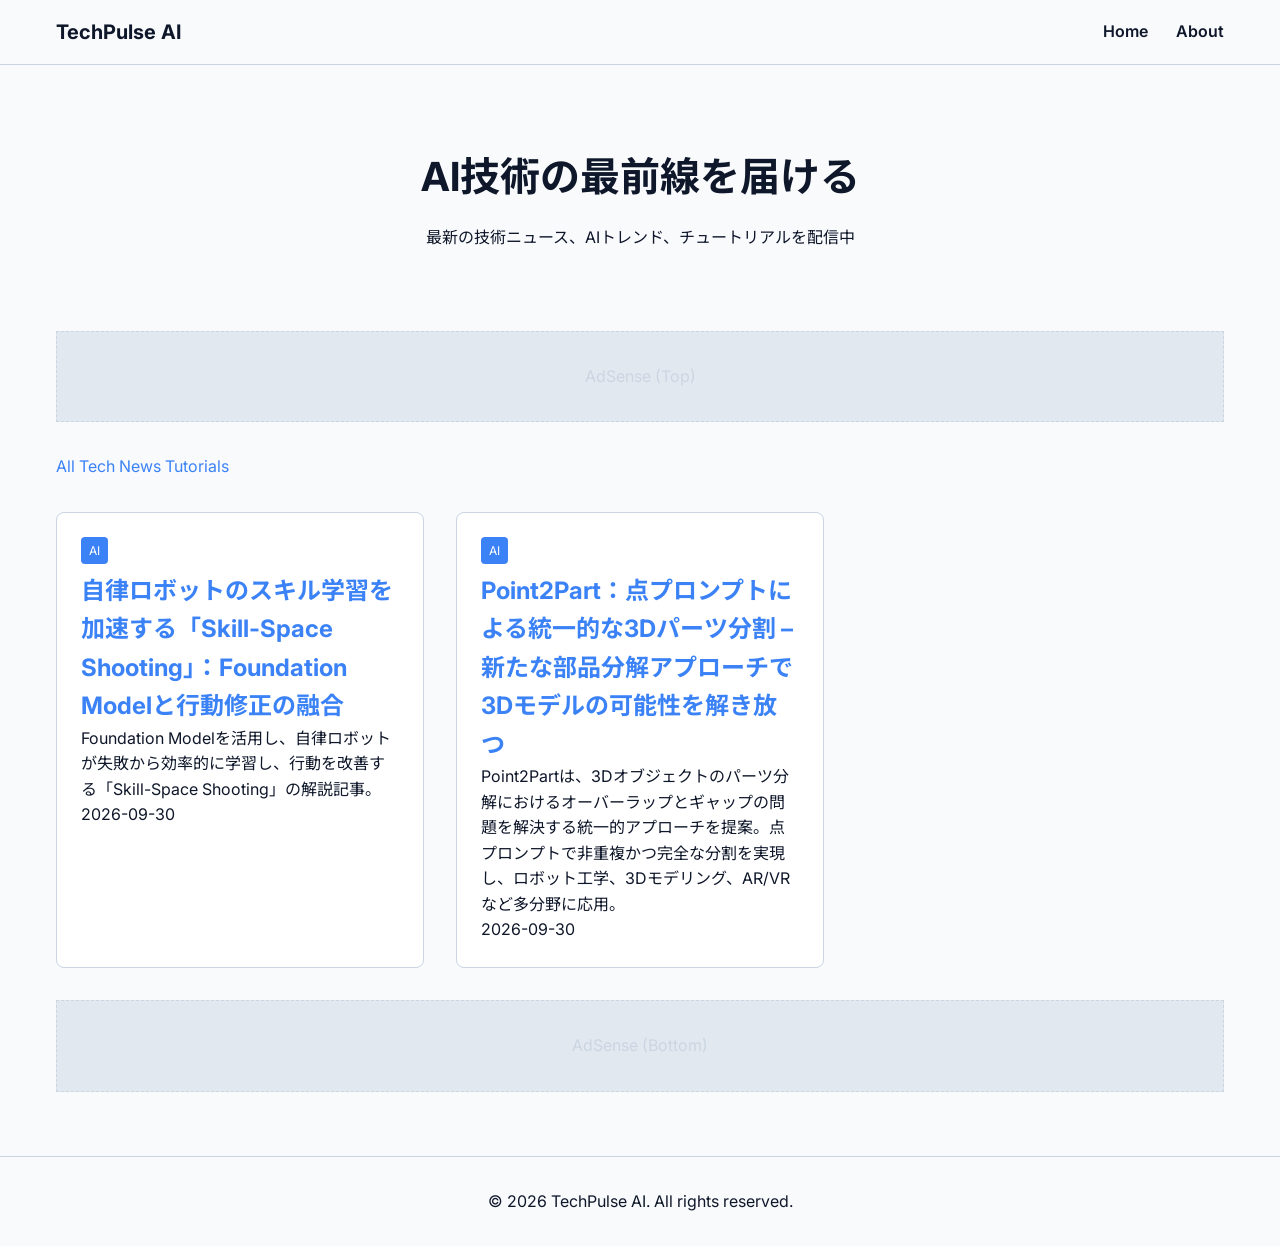
==== index.html @ 322b9809 "feat: 初回デプロイ - AI自動生成テックブログ TechPulse AI - 2本のAI技術記事を自動生成・公開 - SEO最適化済み（OGP, JSON-LD, sitemap.xml, r" ====
<!DOCTYPE html>
<html lang="ja">
<head>
    <meta charset="UTF-8">
    <meta name="viewport" content="width=device-width, initial-scale=1.0">
    <title>TechPulse AI | AI技術の最前線</title>
    
    

    <link rel="preconnect" href="https://fonts.googleapis.com">
    <link rel="preconnect" href="https://fonts.gstatic.com" crossorigin>
    <link href="https://fonts.googleapis.com/css2?family=Inter:wght@400;600&family=Noto+Sans+JP:wght@400;700&display=swap" rel="stylesheet">
    <link rel="stylesheet" href="/assets/css/style.css">

    <!-- Google Analytics Placeholder -->
    <!-- <script async src="https://www.googletagmanager.com/gtag/js?id=G-XXXXXXXXXX"></script> -->
    
    <!-- AdSense Auto-ads Placeholder -->
    <!-- <script async src="https://pagead2.googlesyndication.com/pagead/js/adsbygoogle.js?client=ca-pub-XXXXXXXXXXXXXXXX" crossorigin="anonymous"></script> -->
    
    
</head>
<body>
    <header class="site-header">
        <div class="container">
            <a href="/" class="site-title">TechPulse AI</a>
            <nav class="site-nav">
                <a href="/">Home</a>
                <a href="/about.html">About</a>
            </nav>
        </div>
    </header>

    <main class="main-content">
        
<div class="container">
    <div class="hero">
        <h1>AI技術の最前線を届ける</h1>
        <p>最新の技術ニュース、AIトレンド、チュートリアルを配信中</p>
    </div>

    <!-- AdSense Top Placeholder -->
    <div class="ad-placeholder">AdSense (Top)</div>

    <div class="category-filter">
        <a href="/" class="active">All</a>
        <a href="/category/tech_news.html">Tech News</a>
        <a href="/category/tutorial.html">Tutorials</a>
    </div>

    <div class="article-grid">
        
        <article class="article-card">
            <div class="article-card-content">
                <span class="category-tag">AI</span>
                <h2><a href="/posts/article-f592224b.html">自律ロボットのスキル学習を加速する「Skill-Space Shooting」：Foundation Modelと行動修正の融合</a></h2>
                <p class="description">Foundation Modelを活用し、自律ロボットが失敗から効率的に学習し、行動を改善する「Skill-Space Shooting」の解説記事。</p>
                <div class="meta">
                    <time datetime="2026-09-30">2026-09-30</time>
                </div>
            </div>
        </article>
        
        <article class="article-card">
            <div class="article-card-content">
                <span class="category-tag">AI</span>
                <h2><a href="/posts/article-74b3986c.html">Point2Part：点プロンプトによる統一的な3Dパーツ分割 – 新たな部品分解アプローチで3Dモデルの可能性を解き放つ</a></h2>
                <p class="description">Point2Partは、3Dオブジェクトのパーツ分解におけるオーバーラップとギャップの問題を解決する統一的アプローチを提案。点プロンプトで非重複かつ完全な分割を実現し、ロボット工学、3Dモデリング、AR/VRなど多分野に応用。</p>
                <div class="meta">
                    <time datetime="2026-09-30">2026-09-30</time>
                </div>
            </div>
        </article>
        
    </div>

    <!-- Pagination -->
    <div class="pagination">
        
        
    </div>

    <!-- AdSense Bottom Placeholder -->
    <div class="ad-placeholder">AdSense (Bottom)</div>
</div>

    </main>

    <footer class="site-footer">
        <div class="container">
            <p>&copy; 2026 TechPulse AI. All rights reserved.</p>
        </div>
    </footer>
</body>
</html>
---- assets/css/style.css ----
:root {
    --bg-color: #0f172a;
    --text-color: #f8fafc;
    --primary-color: #3b82f6;
    --secondary-color: #1e293b;
    --border-color: #334155;
    --card-bg: #1e293b;
    --nav-bg: rgba(15, 23, 42, 0.9);
}

@media (prefers-color-scheme: light) {
    :root {
        --bg-color: #f8fafc;
        --text-color: #0f172a;
        --secondary-color: #e2e8f0;
        --border-color: #cbd5e1;
        --card-bg: #ffffff;
        --nav-bg: rgba(248, 250, 252, 0.9);
    }
}

* {
    box-sizing: border-box;
    margin: 0;
    padding: 0;
}

body {
    font-family: 'Inter', 'Noto Sans JP', sans-serif;
    background-color: var(--bg-color);
    color: var(--text-color);
    line-height: 1.6;
    -webkit-font-smoothing: antialiased;
}

a {
    color: var(--primary-color);
    text-decoration: none;
    transition: color 0.2s;
}

a:hover {
    color: #60a5fa;
}

.container {
    width: 100%;
    max-width: 1200px;
    margin: 0 auto;
    padding: 0 1rem;
}

.site-header {
    position: sticky;
    top: 0;
    background: var(--nav-bg);
    backdrop-filter: blur(8px);
    border-bottom: 1px solid var(--border-color);
    z-index: 100;
}

.site-header .container {
    display: flex;
    justify-content: space-between;
    align-items: center;
    height: 4rem;
}

.site-title {
    font-weight: 700;
    font-size: 1.25rem;
    color: var(--text-color);
}

.site-nav a {
    color: var(--text-color);
    margin-left: 1.5rem;
    font-weight: 600;
}

.main-content {
    min-height: calc(100vh - 8rem);
    padding: 2rem 0;
}

.hero {
    text-align: center;
    padding: 3rem 0;
}

.hero h1 {
    font-size: 2.5rem;
    margin-bottom: 1rem;
}

.article-grid {
    display: grid;
    grid-template-columns: repeat(auto-fill, minmax(300px, 1fr));
    gap: 2rem;
    margin: 2rem 0;
}

.article-card {
    background: var(--card-bg);
    border: 1px solid var(--border-color);
    border-radius: 0.5rem;
    overflow: hidden;
    transition: transform 0.2s;
}

.article-card:hover {
    transform: translateY(-4px);
}

.article-card-content {
    padding: 1.5rem;
}

.category-tag {
    font-size: 0.75rem;
    text-transform: uppercase;
    background: var(--primary-color);
    color: #fff;
    padding: 0.25rem 0.5rem;
    border-radius: 0.25rem;
    display: inline-block;
    margin-bottom: 0.5rem;
}

.ad-placeholder {
    background: var(--secondary-color);
    border: 1px dashed var(--border-color);
    padding: 2rem;
    text-align: center;
    margin: 2rem 0;
    color: var(--border-color);
}

.article-container {
    max-width: 800px;
}

.post-title {
    font-size: 2.5rem;
    margin: 1rem 0;
    line-height: 1.3;
}

.post-content h2 {
    margin-top: 2rem;
    margin-bottom: 1rem;
    padding-bottom: 0.5rem;
    border-bottom: 1px solid var(--border-color);
}

.post-content p {
    margin-bottom: 1.5rem;
}

.post-content pre {
    background: #1e1e1e;
    color: #d4d4d4;
    padding: 1rem;
    border-radius: 0.5rem;
    overflow-x: auto;
    margin-bottom: 1.5rem;
}

.site-footer {
    border-top: 1px solid var(--border-color);
    padding: 2rem 0;
    text-align: center;
}

@media print {
    body {
        background: #fff;
        color: #000;
    }
    .site-header, .site-footer, .ad-placeholder, .share-buttons {
        display: none;
    }
}
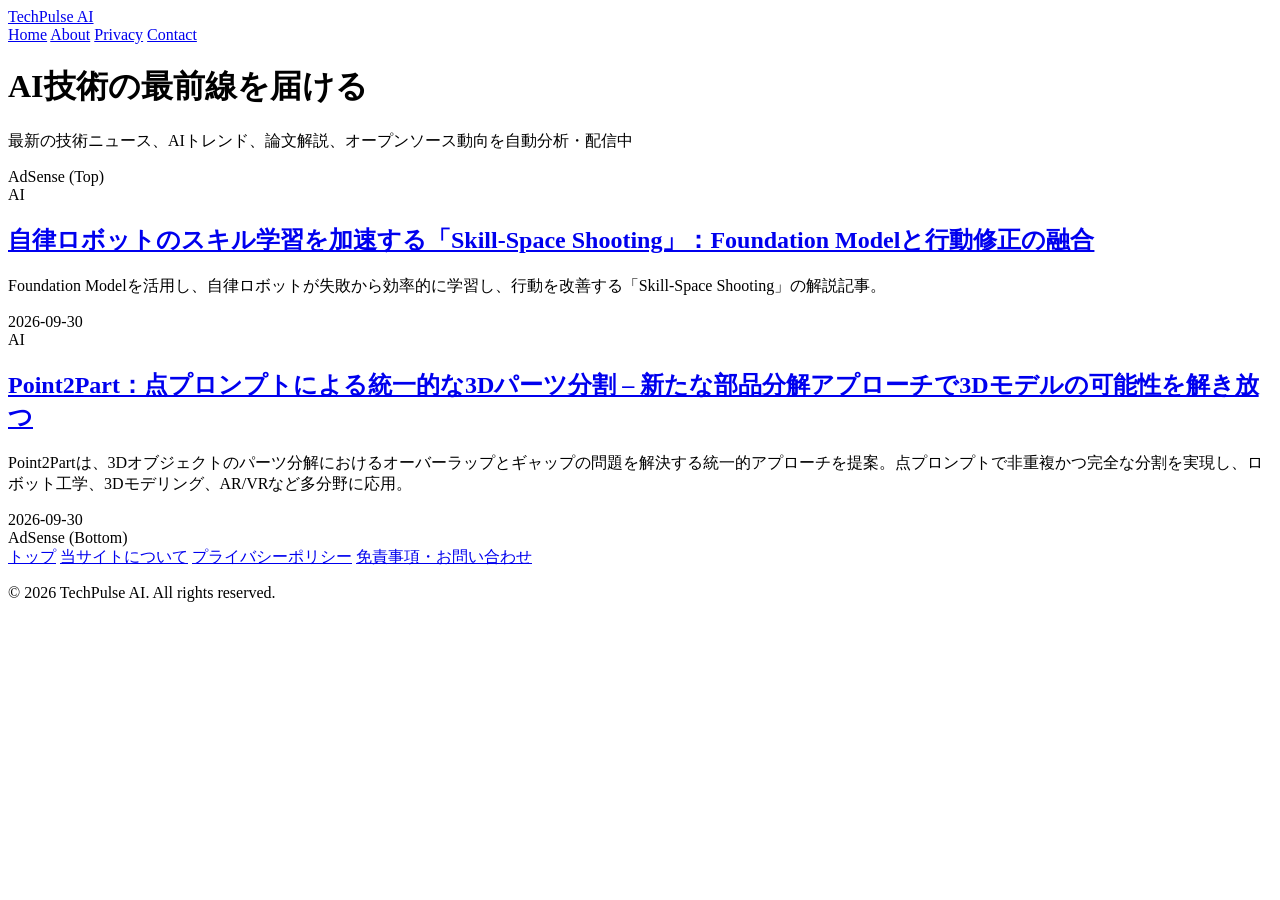
==== commit 86a98ef1: "fix: GitHub Pagesサブパス解決と必須固定ページ(About, Privacy, Contact, 404)を追加 - GitHub Pagesの/techpulse-ai/プレフィック" ====
--- a/index.html
+++ b/index.html
@@ -10,7 +10,7 @@
     <link rel="preconnect" href="https://fonts.googleapis.com">
     <link rel="preconnect" href="https://fonts.gstatic.com" crossorigin>
     <link href="https://fonts.googleapis.com/css2?family=Inter:wght@400;600&family=Noto+Sans+JP:wght@400;700&display=swap" rel="stylesheet">
-    <link rel="stylesheet" href="/assets/css/style.css">
+    <link rel="stylesheet" href="/techpulse-ai/assets/css/style.css">
 
     <!-- Google Analytics Placeholder -->
     <!-- <script async src="https://www.googletagmanager.com/gtag/js?id=G-XXXXXXXXXX"></script> -->
@@ -22,11 +22,13 @@
 </head>
 <body>
     <header class="site-header">
-        <div class="container">
-            <a href="/" class="site-title">TechPulse AI</a>
+        <div class="container header-container">
+            <a href="/techpulse-ai/" class="site-title">TechPulse AI</a>
             <nav class="site-nav">
-                <a href="/">Home</a>
-                <a href="/about.html">About</a>
+                <a href="/techpulse-ai/">Home</a>
+                <a href="/techpulse-ai/about.html">About</a>
+                <a href="/techpulse-ai/privacy.html">Privacy</a>
+                <a href="/techpulse-ai/contact.html">Contact</a>
             </nav>
         </div>
     </header>
@@ -36,24 +38,18 @@
 <div class="container">
     <div class="hero">
         <h1>AI技術の最前線を届ける</h1>
-        <p>最新の技術ニュース、AIトレンド、チュートリアルを配信中</p>
+        <p>最新の技術ニュース、AIトレンド、論文解説、オープンソース動向を自動分析・配信中</p>
     </div>
 
     <!-- AdSense Top Placeholder -->
     <div class="ad-placeholder">AdSense (Top)</div>
-
-    <div class="category-filter">
-        <a href="/" class="active">All</a>
-        <a href="/category/tech_news.html">Tech News</a>
-        <a href="/category/tutorial.html">Tutorials</a>
-    </div>
 
     <div class="article-grid">
         
         <article class="article-card">
             <div class="article-card-content">
                 <span class="category-tag">AI</span>
-                <h2><a href="/posts/article-f592224b.html">自律ロボットのスキル学習を加速する「Skill-Space Shooting」：Foundation Modelと行動修正の融合</a></h2>
+                <h2><a href="/techpulse-ai/posts/article-f592224b.html">自律ロボットのスキル学習を加速する「Skill-Space Shooting」：Foundation Modelと行動修正の融合</a></h2>
                 <p class="description">Foundation Modelを活用し、自律ロボットが失敗から効率的に学習し、行動を改善する「Skill-Space Shooting」の解説記事。</p>
                 <div class="meta">
                     <time datetime="2026-09-30">2026-09-30</time>
@@ -64,7 +60,7 @@
         <article class="article-card">
             <div class="article-card-content">
                 <span class="category-tag">AI</span>
-                <h2><a href="/posts/article-74b3986c.html">Point2Part：点プロンプトによる統一的な3Dパーツ分割 – 新たな部品分解アプローチで3Dモデルの可能性を解き放つ</a></h2>
+                <h2><a href="/techpulse-ai/posts/article-74b3986c.html">Point2Part：点プロンプトによる統一的な3Dパーツ分割 – 新たな部品分解アプローチで3Dモデルの可能性を解き放つ</a></h2>
                 <p class="description">Point2Partは、3Dオブジェクトのパーツ分解におけるオーバーラップとギャップの問題を解決する統一的アプローチを提案。点プロンプトで非重複かつ完全な分割を実現し、ロボット工学、3Dモデリング、AR/VRなど多分野に応用。</p>
                 <div class="meta">
                     <time datetime="2026-09-30">2026-09-30</time>
@@ -87,7 +83,13 @@
     </main>
 
     <footer class="site-footer">
-        <div class="container">
+        <div class="container footer-container">
+            <div class="footer-links">
+                <a href="/techpulse-ai/">トップ</a>
+                <a href="/techpulse-ai/about.html">当サイトについて</a>
+                <a href="/techpulse-ai/privacy.html">プライバシーポリシー</a>
+                <a href="/techpulse-ai/contact.html">免責事項・お問い合わせ</a>
+            </div>
             <p>&copy; 2026 TechPulse AI. All rights reserved.</p>
         </div>
     </footer>
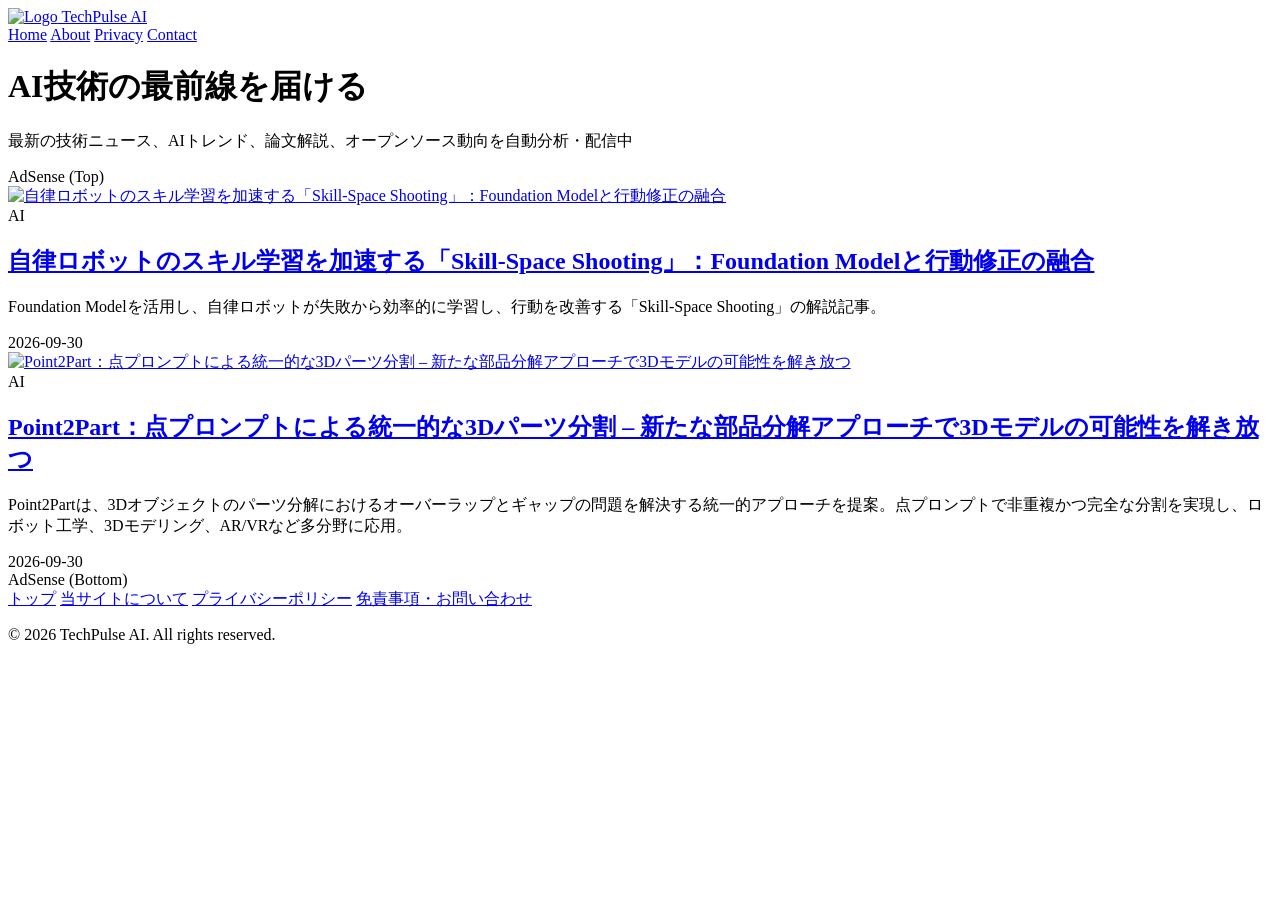
==== commit b4fe1396: "feat: アイキャッチ画像・サムネイル自動生成システムとロゴ・ファビコンを配備 - Pillow + NotoSansCJKによる1200x630pxのサイバー調アイキャッチPNG自動生成 - 記事" ====
--- a/index.html
+++ b/index.html
@@ -6,7 +6,13 @@
     <title>TechPulse AI | AI技術の最前線</title>
     
     
+    <meta property="og:site_name" content="TechPulse AI">
+    <meta property="og:image" content="https://tukinokurousagi.github.io/techpulse-ai/assets/images/default-og.png">
+    <meta name="twitter:card" content="summary_large_image">
+    <meta name="twitter:image" content="https://tukinokurousagi.github.io/techpulse-ai/assets/images/default-og.png">
+    
 
+    <link rel="icon" type="image/svg+xml" href="/techpulse-ai/assets/images/favicon.svg">
     <link rel="preconnect" href="https://fonts.googleapis.com">
     <link rel="preconnect" href="https://fonts.gstatic.com" crossorigin>
     <link href="https://fonts.googleapis.com/css2?family=Inter:wght@400;600&family=Noto+Sans+JP:wght@400;700&display=swap" rel="stylesheet">
@@ -23,7 +29,10 @@
 <body>
     <header class="site-header">
         <div class="container header-container">
-            <a href="/techpulse-ai/" class="site-title">TechPulse AI</a>
+            <a href="/techpulse-ai/" class="site-title">
+                <img src="/techpulse-ai/assets/images/favicon.svg" alt="Logo" class="site-logo-icon">
+                TechPulse AI
+            </a>
             <nav class="site-nav">
                 <a href="/techpulse-ai/">Home</a>
                 <a href="/techpulse-ai/about.html">About</a>
@@ -47,6 +56,12 @@
     <div class="article-grid">
         
         <article class="article-card">
+            <a href="/techpulse-ai/posts/article-f592224b.html" class="card-thumbnail-link">
+                <img src="/techpulse-ai/assets/images/posts/article-f592224b.png" 
+                     alt="自律ロボットのスキル学習を加速する「Skill-Space Shooting」：Foundation Modelと行動修正の融合" 
+                     class="card-thumbnail" 
+                     loading="lazy">
+            </a>
             <div class="article-card-content">
                 <span class="category-tag">AI</span>
                 <h2><a href="/techpulse-ai/posts/article-f592224b.html">自律ロボットのスキル学習を加速する「Skill-Space Shooting」：Foundation Modelと行動修正の融合</a></h2>
@@ -58,6 +73,12 @@
         </article>
         
         <article class="article-card">
+            <a href="/techpulse-ai/posts/article-74b3986c.html" class="card-thumbnail-link">
+                <img src="/techpulse-ai/assets/images/posts/article-74b3986c.png" 
+                     alt="Point2Part：点プロンプトによる統一的な3Dパーツ分割 – 新たな部品分解アプローチで3Dモデルの可能性を解き放つ" 
+                     class="card-thumbnail" 
+                     loading="lazy">
+            </a>
             <div class="article-card-content">
                 <span class="category-tag">AI</span>
                 <h2><a href="/techpulse-ai/posts/article-74b3986c.html">Point2Part：点プロンプトによる統一的な3Dパーツ分割 – 新たな部品分解アプローチで3Dモデルの可能性を解き放つ</a></h2>
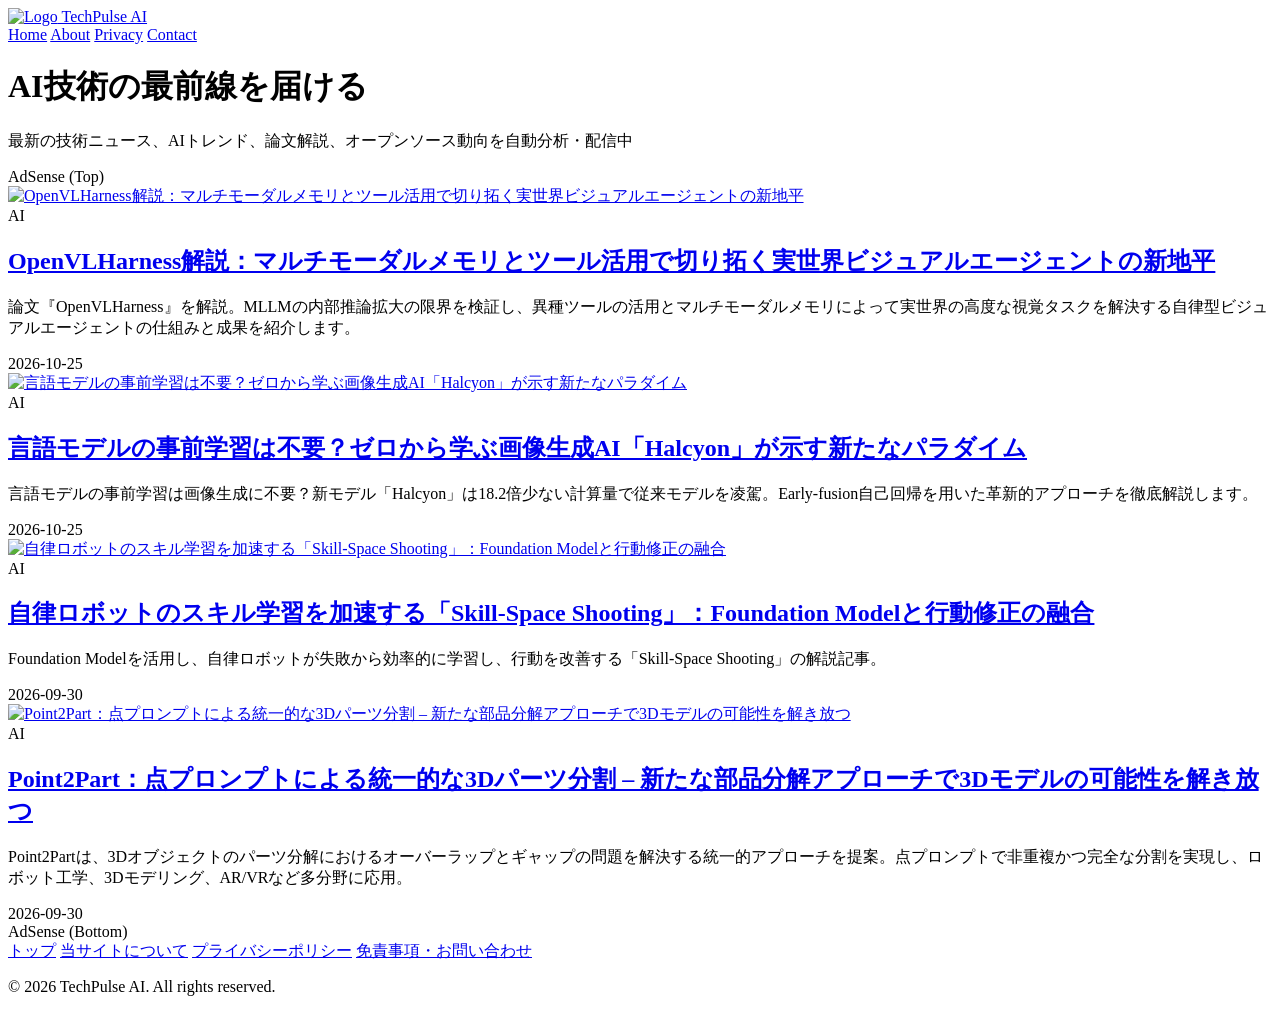
==== commit 45f7d501: "feat: 自動生成記事の反映とサイト更新" ====
--- a/index.html
+++ b/index.html
@@ -16,7 +16,7 @@
     <link rel="preconnect" href="https://fonts.googleapis.com">
     <link rel="preconnect" href="https://fonts.gstatic.com" crossorigin>
     <link href="https://fonts.googleapis.com/css2?family=Inter:wght@400;600&family=Noto+Sans+JP:wght@400;700&display=swap" rel="stylesheet">
-    <link rel="stylesheet" href="/techpulse-ai/assets/css/style.css">
+    <link rel="stylesheet" href="/techpulse-ai/assets/css/style.css?v=20260930b">
 
     <!-- Google Analytics Placeholder -->
     <!-- <script async src="https://www.googletagmanager.com/gtag/js?id=G-XXXXXXXXXX"></script> -->
@@ -54,6 +54,40 @@
     <div class="ad-placeholder">AdSense (Top)</div>
 
     <div class="article-grid">
+        
+        <article class="article-card">
+            <a href="/techpulse-ai/posts/article-58698a79.html" class="card-thumbnail-link">
+                <img src="/techpulse-ai/assets/images/posts/article-58698a79.png" 
+                     alt="OpenVLHarness解説：マルチモーダルメモリとツール活用で切り拓く実世界ビジュアルエージェントの新地平" 
+                     class="card-thumbnail" 
+                     loading="lazy">
+            </a>
+            <div class="article-card-content">
+                <span class="category-tag">AI</span>
+                <h2><a href="/techpulse-ai/posts/article-58698a79.html">OpenVLHarness解説：マルチモーダルメモリとツール活用で切り拓く実世界ビジュアルエージェントの新地平</a></h2>
+                <p class="description">論文『OpenVLHarness』を解説。MLLMの内部推論拡大の限界を検証し、異種ツールの活用とマルチモーダルメモリによって実世界の高度な視覚タスクを解決する自律型ビジュアルエージェントの仕組みと成果を紹介します。</p>
+                <div class="meta">
+                    <time datetime="2026-10-25">2026-10-25</time>
+                </div>
+            </div>
+        </article>
+        
+        <article class="article-card">
+            <a href="/techpulse-ai/posts/article-58479ebd.html" class="card-thumbnail-link">
+                <img src="/techpulse-ai/assets/images/posts/article-58479ebd.png" 
+                     alt="言語モデルの事前学習は不要？ゼロから学ぶ画像生成AI「Halcyon」が示す新たなパラダイム" 
+                     class="card-thumbnail" 
+                     loading="lazy">
+            </a>
+            <div class="article-card-content">
+                <span class="category-tag">AI</span>
+                <h2><a href="/techpulse-ai/posts/article-58479ebd.html">言語モデルの事前学習は不要？ゼロから学ぶ画像生成AI「Halcyon」が示す新たなパラダイム</a></h2>
+                <p class="description">言語モデルの事前学習は画像生成に不要？新モデル「Halcyon」は18.2倍少ない計算量で従来モデルを凌駕。Early-fusion自己回帰を用いた革新的アプローチを徹底解説します。</p>
+                <div class="meta">
+                    <time datetime="2026-10-25">2026-10-25</time>
+                </div>
+            </div>
+        </article>
         
         <article class="article-card">
             <a href="/techpulse-ai/posts/article-f592224b.html" class="card-thumbnail-link">
